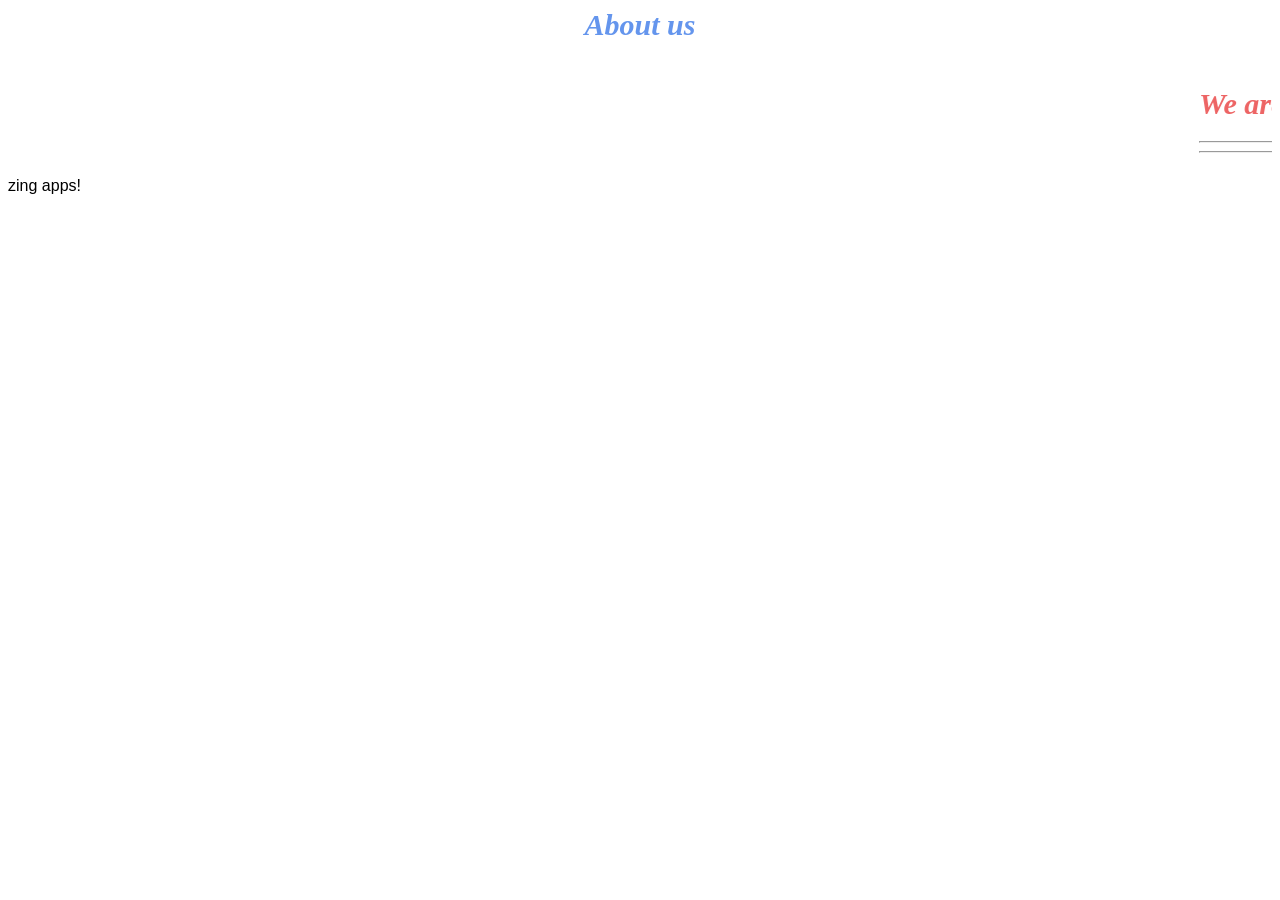
==== about.html @ ada09e6d "Add files via upload" ====
<!DOTYPE html>
<html>
      <head>
           <link rel="stylesheet" href="style.css">
      </head>
      <body>
        <h2>About us</h2>
        <marquee behavior="scroll" direction="left scrollamount="10">
    <p><i><h1>We are an App Development Company based in Durban South Africa</h1></i></p>
        <hr>
        <hr>
</marquee>

        
        <marquee behavior="scroll" direction="right">

        <p>We take pride in creating amazing apps!</p>
        </marquee>
        
      </body>
</html>
---- style.css ----
.gallery img{
    width: 100%;
}
h1{
    font-family: Impact, fantasy;
    text-align: left;
    font-size: 30px;
    color: rgb(237, 100, 100);
    font-style: italic;
}

.moving-text {
    display: inline-block;
    white-space: nowrap;
    overflow: hidden;
    animation: scroll-text 10s linear infinite;
}

@keyframes scroll-text {
    from {
        transform: translateX(100%);
    }
    to {
        transform: translateX(-100%);
    }
}

h2{
    font-family: Impact, fantasy;
    text-align: center;
    font-size: 30px;
    color: cornflowerblue;
    font-style: italic;
}

h4{
     font-family: Impact, fantasy;
    font-size: 20px;
    color: cornflowerblue;
    font-style: italic;
}

p{
    font-family: Helvetica, sans-serif;
}

#menu{
      width:100%;
      height:40px;
      background-color: cornflowerblue;
      padding-top: 12px;
}

#menu a{
      color:#ffffff;
      font-family: Helvetica, sans-serif;
      font-size: 18px;
      text-decoration:none;
      font-weight: 800;

      padding-left: 20px;
      padding-right: 20px;
}

#menu a:hover{
       color: #5077bd;
       }
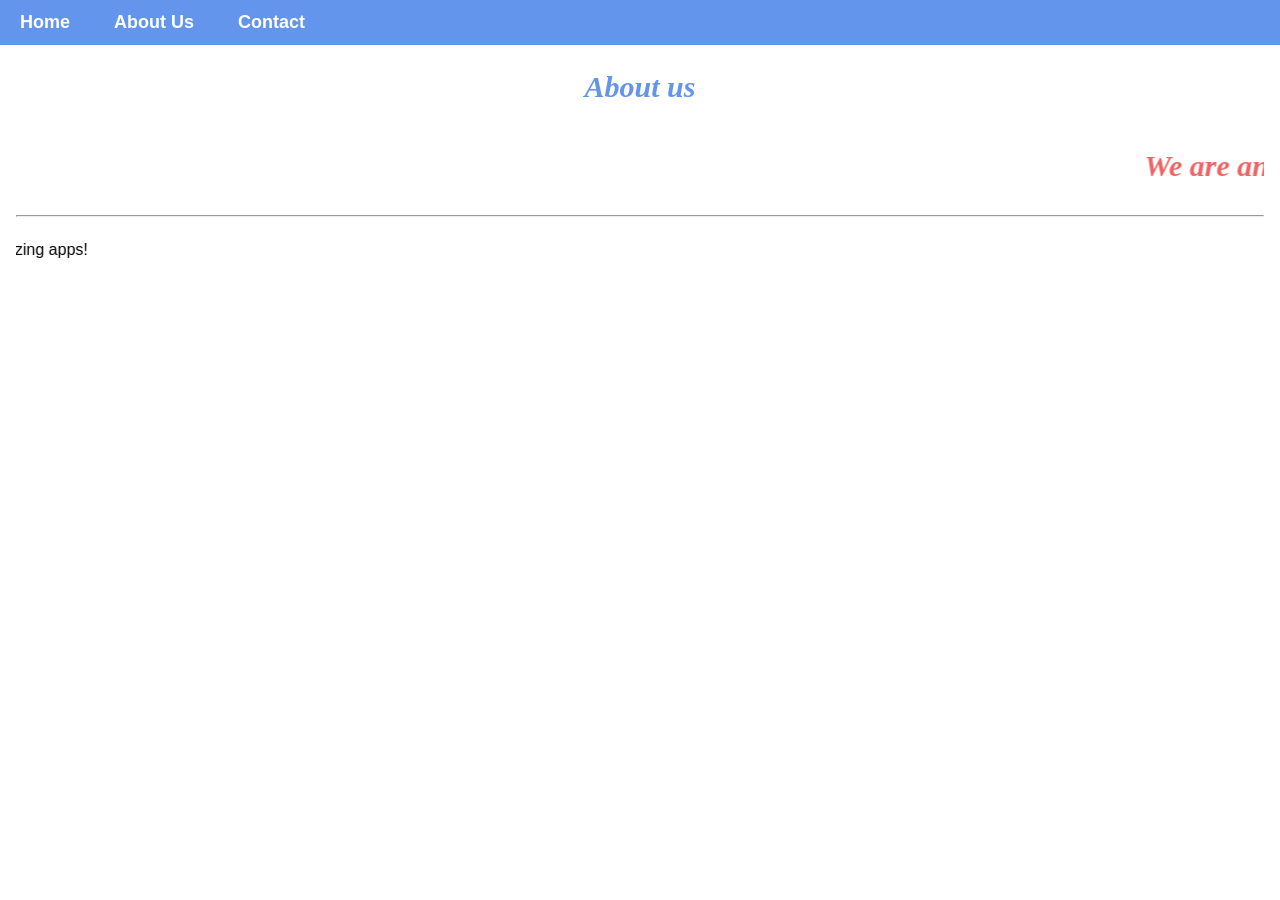
==== commit 7a601f78: "Add files via upload" ====
--- a/about.html
+++ b/about.html
@@ -1,21 +1,24 @@
-<!DOTYPE html>
-<html>
-      <head>
-           <link rel="stylesheet" href="style.css">
-      </head>
-      <body>
-        <h2>About us</h2>
-        <marquee behavior="scroll" direction="left scrollamount="10">
-    <p><i><h1>We are an App Development Company based in Durban South Africa</h1></i></p>
-        <hr>
-        <hr>
-</marquee>
-
-        
-        <marquee behavior="scroll" direction="right">
-
-        <p>We take pride in creating amazing apps!</p>
-        </marquee>
-        
-      </body>
-</html>+<!DOCTYPE html>
+<html lang="en">
+  <head>
+    <meta charset="UTF-8">
+    <meta name="viewport" content="width=device-width, initial-scale=1">
+    <title>About Us | CompuKids</title>
+    <link rel="stylesheet" href="style.css">
+  </head>
+  <body>
+    <div id="menu">
+      <a href="index.html">Home</a>
+      <a href="about.html">About Us</a>
+      <a href="contact.html">Contact</a>
+    </div>
+    <h2>About us</h2>
+    <marquee behavior="scroll" direction="left" scrollamount="10">
+      <h1><i>We are an App Development Company based in Durban South Africa</i></h1>
+    </marquee>
+    <hr>
+    <marquee behavior="scroll" direction="right">
+      <p>We take pride in creating amazing apps!</p>
+    </marquee>
+  </body>
+</html>
--- a/style.css
+++ b/style.css
@@ -1,67 +1,93 @@
-.gallery img{
-    width: 100%;
-}
-h1{
-    font-family: Impact, fantasy;
-    text-align: left;
-    font-size: 30px;
-    color: rgb(237, 100, 100);
-    font-style: italic;
-}
-
-.moving-text {
-    display: inline-block;
-    white-space: nowrap;
-    overflow: hidden;
-    animation: scroll-text 10s linear infinite;
-}
-
-@keyframes scroll-text {
-    from {
-        transform: translateX(100%);
-    }
-    to {
-        transform: translateX(-100%);
-    }
-}
-
-h2{
-    font-family: Impact, fantasy;
-    text-align: center;
-    font-size: 30px;
-    color: cornflowerblue;
-    font-style: italic;
-}
-
-h4{
-     font-family: Impact, fantasy;
-    font-size: 20px;
-    color: cornflowerblue;
-    font-style: italic;
-}
-
-p{
-    font-family: Helvetica, sans-serif;
-}
-
-#menu{
-      width:100%;
-      height:40px;
-      background-color: cornflowerblue;
-      padding-top: 12px;
-}
-
-#menu a{
-      color:#ffffff;
-      font-family: Helvetica, sans-serif;
-      font-size: 18px;
-      text-decoration:none;
-      font-weight: 800;
-
-      padding-left: 20px;
-      padding-right: 20px;
-}
-
-#menu a:hover{
-       color: #5077bd;
-       }
+body{
+    margin: 0;
+}
+
+body > *:not(#menu){
+    margin-left: 16px;
+    margin-right: 16px;
+}
+
+.gallery{
+    display: grid;
+    grid-template-columns: repeat(auto-fill, minmax(220px, 1fr));
+    gap: 12px;
+}
+
+.gallery.single{
+    grid-template-columns: 1fr;
+    max-width: 500px;
+}
+
+.gallery img{
+    width: 100%;
+    display: block;
+    min-height: 60px;
+    font-family: Helvetica, sans-serif;
+    color: cornflowerblue;
+}
+h1{
+    font-family: Impact, fantasy;
+    text-align: left;
+    font-size: 30px;
+    color: rgb(237, 100, 100);
+    font-style: italic;
+}
+
+.moving-text {
+    display: inline-block;
+    white-space: nowrap;
+    overflow: hidden;
+    animation: scroll-text 10s linear infinite;
+}
+
+@keyframes scroll-text {
+    from {
+        transform: translateX(100%);
+    }
+    to {
+        transform: translateX(-100%);
+    }
+}
+
+h2{
+    font-family: Impact, fantasy;
+    text-align: center;
+    font-size: 30px;
+    color: cornflowerblue;
+    font-style: italic;
+}
+
+h4{
+     font-family: Impact, fantasy;
+    font-size: 20px;
+    color: cornflowerblue;
+    font-style: italic;
+}
+
+p{
+    font-family: Helvetica, sans-serif;
+}
+
+#menu{
+      width:100%;
+      box-sizing: border-box;
+      min-height:40px;
+      padding-bottom: 12px;
+      background-color: cornflowerblue;
+      padding-top: 12px;
+}
+
+#menu a{
+      color:#ffffff;
+      font-family: Helvetica, sans-serif;
+      font-size: 18px;
+      text-decoration:none;
+      font-weight: 800;
+
+      padding-left: 20px;
+      padding-right: 20px;
+}
+
+#menu a:hover{
+       color: #5077bd;
+       }
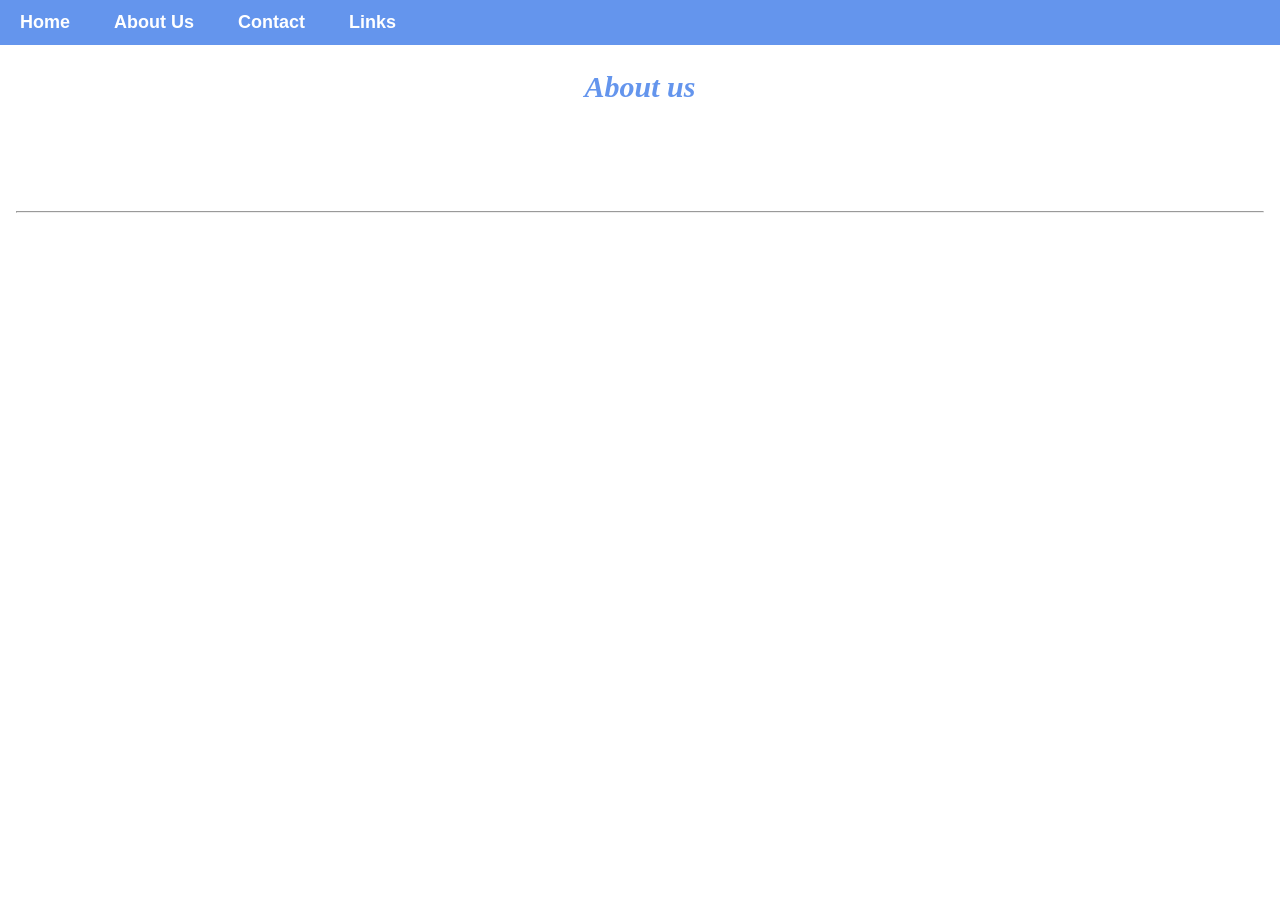
==== commit 56307807: "Fix site issues and add README with screenshots - Rename Avenger-4/5/6.html to lowercase so all hero" ====
--- a/about.html
+++ b/about.html
@@ -3,7 +3,8 @@
   <head>
     <meta charset="UTF-8">
     <meta name="viewport" content="width=device-width, initial-scale=1">
-    <title>About Us | CompuKids</title>
+    <meta name="description" content="CompuKids is an app development company based in Durban, South Africa. Meet the Avengers and find out about us.">
+    <title>About Us | UKHEZO-COMPUKIDS</title>
     <link rel="stylesheet" href="style.css">
   </head>
   <body>
@@ -11,14 +12,15 @@
       <a href="index.html">Home</a>
       <a href="about.html">About Us</a>
       <a href="contact.html">Contact</a>
+      <a href="links.html">Links</a>
     </div>
     <h2>About us</h2>
-    <marquee behavior="scroll" direction="left" scrollamount="10">
-      <h1><i>We are an App Development Company based in Durban South Africa</i></h1>
-    </marquee>
+    <div class="marquee">
+      <h1 class="moving-text"><i>We are an App Development Company based in Durban South Africa</i></h1>
+    </div>
     <hr>
-    <marquee behavior="scroll" direction="right">
-      <p>We take pride in creating amazing apps!</p>
-    </marquee>
+    <div class="marquee">
+      <p class="moving-text reverse">We take pride in creating amazing apps!</p>
+    </div>
   </body>
 </html>
--- a/style.css
+++ b/style.css
@@ -33,16 +33,24 @@
     font-style: italic;
 }
 
+.marquee {
+    overflow: hidden;
+}
+
 .moving-text {
     display: inline-block;
     white-space: nowrap;
-    overflow: hidden;
-    animation: scroll-text 10s linear infinite;
+    padding-left: 100%;
+    animation: scroll-text 12s linear infinite;
+}
+
+.moving-text.reverse {
+    animation-direction: reverse;
 }
 
 @keyframes scroll-text {
     from {
-        transform: translateX(100%);
+        transform: translateX(0);
     }
     to {
         transform: translateX(-100%);
@@ -89,5 +97,6 @@
 }
 
 #menu a:hover{
-       color: #5077bd;
+       color: #1d3c78;
+       text-decoration: underline;
        }
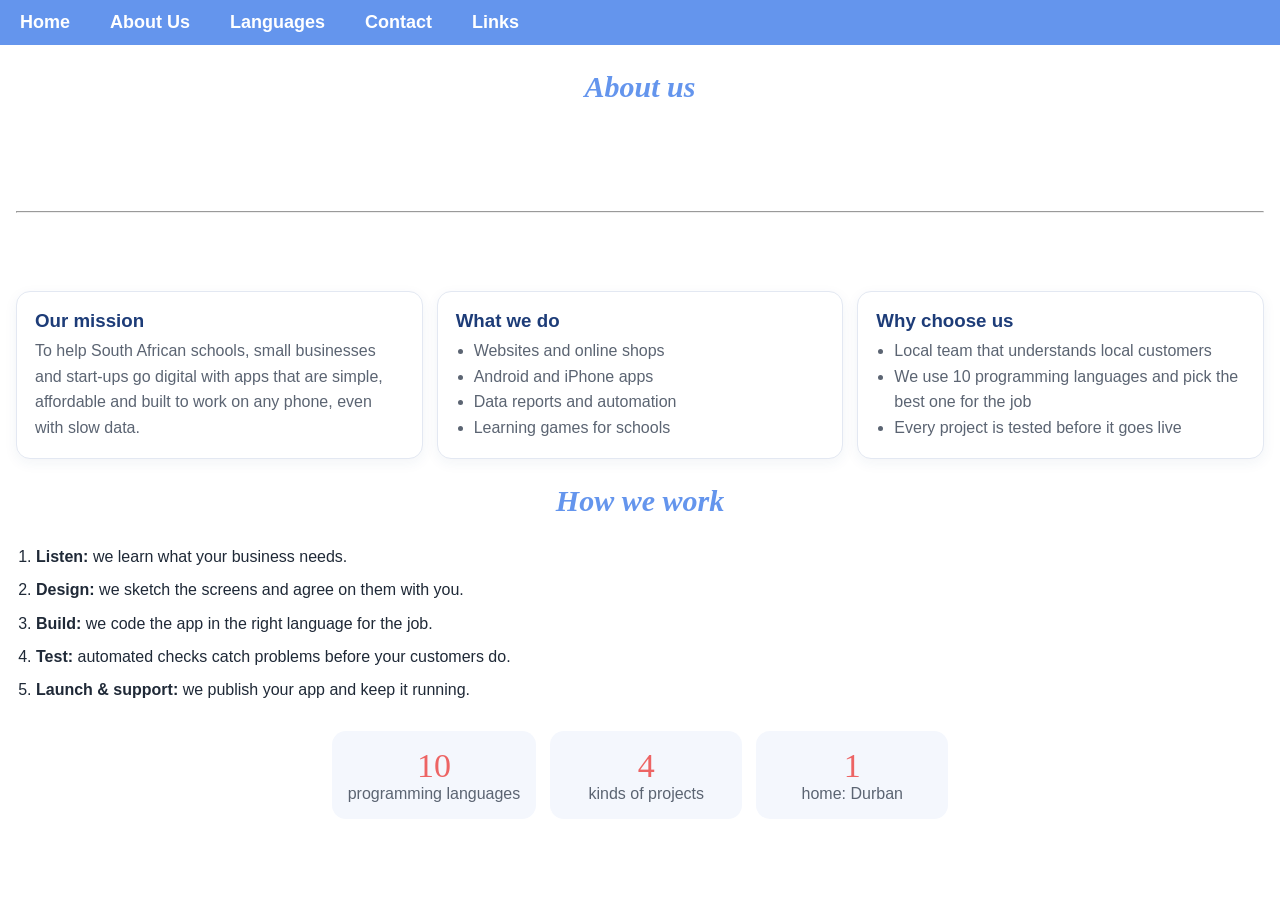
==== commit d4445624: "Add Programming Languages page and fill out home, about and links - languages.html: 10 languages wit" ====
--- a/about.html
+++ b/about.html
@@ -8,12 +8,13 @@
     <link rel="stylesheet" href="style.css">
   </head>
   <body>
-    <div id="menu">
+    <nav id="menu" aria-label="Main menu">
       <a href="index.html">Home</a>
       <a href="about.html">About Us</a>
+      <a href="languages.html">Languages</a>
       <a href="contact.html">Contact</a>
       <a href="links.html">Links</a>
-    </div>
+    </nav>
     <h2>About us</h2>
     <div class="marquee">
       <h1 class="moving-text"><i>We are an App Development Company based in Durban South Africa</i></h1>
@@ -22,5 +23,45 @@
     <div class="marquee">
       <p class="moving-text reverse">We take pride in creating amazing apps!</p>
     </div>
+
+    <div class="about-grid">
+      <section class="panel">
+        <h3>Our mission</h3>
+        <p>To help South African schools, small businesses and start-ups go digital with apps that are simple,
+          affordable and built to work on any phone, even with slow data.</p>
+      </section>
+      <section class="panel">
+        <h3>What we do</h3>
+        <ul>
+          <li>Websites and online shops</li>
+          <li>Android and iPhone apps</li>
+          <li>Data reports and automation</li>
+          <li>Learning games for schools</li>
+        </ul>
+      </section>
+      <section class="panel">
+        <h3>Why choose us</h3>
+        <ul>
+          <li>Local team that understands local customers</li>
+          <li>We use 10 programming languages and pick the best one for the job</li>
+          <li>Every project is tested before it goes live</li>
+        </ul>
+      </section>
+    </div>
+
+    <h2>How we work</h2>
+    <ol class="steps">
+      <li><b>Listen:</b> we learn what your business needs.</li>
+      <li><b>Design:</b> we sketch the screens and agree on them with you.</li>
+      <li><b>Build:</b> we code the app in the right language for the job.</li>
+      <li><b>Test:</b> automated checks catch problems before your customers do.</li>
+      <li><b>Launch &amp; support:</b> we publish your app and keep it running.</li>
+    </ol>
+
+    <div class="stats">
+      <div><span class="num">10</span><span>programming languages</span></div>
+      <div><span class="num">4</span><span>kinds of projects</span></div>
+      <div><span class="num">1</span><span>home: Durban</span></div>
+    </div>
   </body>
 </html>
--- a/style.css
+++ b/style.css
@@ -100,3 +100,373 @@
        color: #1d3c78;
        text-decoration: underline;
        }
+
+/* ---------- Shared content blocks ---------- */
+:root{
+    --blue: cornflowerblue;
+    --navy: #1d3c78;
+    --red: rgb(237, 100, 100);
+    --ink: #1f2937;
+    --muted: #5b6472;
+    --line: #e3e8f2;
+    --soft: #f4f7fd;
+}
+
+body{
+    color: var(--ink);
+}
+
+main, .intro, .lang-count{
+    font-family: Helvetica, sans-serif;
+}
+
+.intro{
+    max-width: 760px;
+    color: var(--muted);
+    line-height: 1.6;
+}
+
+h3{
+    font-family: Helvetica, sans-serif;
+    margin: 0 0 6px;
+    color: var(--navy);
+}
+
+ul, ol{
+    font-family: Helvetica, sans-serif;
+    line-height: 1.7;
+}
+
+#menu{
+    display: flex;
+    flex-wrap: wrap;
+    row-gap: 6px;
+}
+
+/* ---------- Home ---------- */
+.hero-banner{
+    margin: 20px 16px 8px;
+    padding: 28px 28px 22px;
+    border-radius: 18px;
+    background: linear-gradient(135deg, #eef3ff, #fff3f3);
+    border: 1px solid var(--line);
+}
+
+.hero-banner h1{
+    margin: 0 0 10px;
+    font-size: 36px;
+}
+
+.hero-banner p{
+    max-width: 680px;
+    line-height: 1.6;
+    color: var(--muted);
+}
+
+.clock{
+    font-size: 14px;
+    margin-bottom: 0;
+}
+
+.button{
+    display: inline-block;
+    padding: 11px 18px;
+    border-radius: 999px;
+    background: var(--blue);
+    color: #fff;
+    font-family: Helvetica, sans-serif;
+    font-weight: 700;
+    text-decoration: none;
+}
+
+.button:hover{
+    background: var(--navy);
+}
+
+.services{
+    display: grid;
+    grid-template-columns: repeat(auto-fit, minmax(210px, 1fr));
+    gap: 14px;
+}
+
+.service, .panel{
+    padding: 18px;
+    border: 1px solid var(--line);
+    border-radius: 14px;
+    background: #fff;
+    box-shadow: 0 4px 14px rgba(29, 60, 120, 0.06);
+}
+
+.service p{
+    margin: 4px 0;
+    color: var(--muted);
+    line-height: 1.5;
+}
+
+.service .stack{
+    margin-top: 10px;
+    font-size: 13px;
+    font-weight: 700;
+    color: var(--red);
+}
+
+.chips{
+    display: flex;
+    flex-wrap: wrap;
+    gap: 8px;
+}
+
+.chip{
+    padding: 8px 14px;
+    border-radius: 999px;
+    border: 1px solid var(--line);
+    background: var(--soft);
+    color: var(--navy);
+    font-family: Helvetica, sans-serif;
+    font-weight: 700;
+    font-size: 14px;
+    text-decoration: none;
+}
+
+.chip:hover{
+    background: var(--blue);
+    color: #fff;
+}
+
+.gallery{
+    margin-bottom: 32px;
+}
+
+/* ---------- About ---------- */
+.about-grid{
+    display: grid;
+    grid-template-columns: repeat(auto-fit, minmax(240px, 1fr));
+    gap: 14px;
+    margin-top: 20px;
+}
+
+.panel p, .panel ul{
+    color: var(--muted);
+    line-height: 1.6;
+    margin: 0;
+}
+
+.panel ul{
+    padding-left: 18px;
+}
+
+.steps{
+    max-width: 720px;
+    margin: 0 auto;
+    padding-left: 20px;
+}
+
+.steps li{
+    margin-bottom: 6px;
+}
+
+.stats{
+    display: flex;
+    flex-wrap: wrap;
+    justify-content: center;
+    gap: 14px;
+    margin: 28px 16px 40px;
+    font-family: Helvetica, sans-serif;
+}
+
+.stats div{
+    min-width: 160px;
+    padding: 16px;
+    text-align: center;
+    border-radius: 14px;
+    background: var(--soft);
+}
+
+.stats .num{
+    display: block;
+    font-family: Impact, fantasy;
+    font-size: 34px;
+    color: var(--red);
+}
+
+.stats span:last-child{
+    color: var(--muted);
+}
+
+/* ---------- Links ---------- */
+.link-list a{
+    color: var(--navy);
+}
+
+/* ---------- Languages ---------- */
+.filters{
+    display: flex;
+    flex-wrap: wrap;
+    gap: 8px;
+    margin: 16px 16px 6px;
+}
+
+.filter{
+    padding: 8px 16px;
+    border: 2px solid var(--blue);
+    border-radius: 999px;
+    background: #fff;
+    color: var(--navy);
+    font: 700 14px Helvetica, sans-serif;
+    cursor: pointer;
+}
+
+.filter:hover, .filter.active{
+    background: var(--blue);
+    color: #fff;
+}
+
+.lang-count{
+    font-size: 13px;
+    color: var(--muted);
+}
+
+.lang-grid{
+    display: grid;
+    grid-template-columns: repeat(auto-fill, minmax(290px, 1fr));
+    gap: 16px;
+    margin-bottom: 40px;
+}
+
+.lang-card{
+    display: flex;
+    flex-direction: column;
+    overflow: hidden;
+    border: 1px solid var(--line);
+    border-radius: 16px;
+    background: #fff;
+    box-shadow: 0 4px 14px rgba(29, 60, 120, 0.06);
+    font-family: Helvetica, sans-serif;
+    scroll-margin-top: 16px;
+}
+
+.lang-card[hidden]{
+    display: none;
+}
+
+.lang-card:target{
+    outline: 3px solid var(--red);
+}
+
+.lang-head{
+    display: flex;
+    align-items: center;
+    gap: 12px;
+    padding: 14px 16px;
+}
+
+.lang-head h3{
+    color: inherit;
+    margin: 0;
+}
+
+.lang-badge{
+    min-width: 44px;
+    height: 44px;
+    padding: 0 6px;
+    box-sizing: border-box;
+    display: grid;
+    place-items: center;
+    border-radius: 12px;
+    background: rgba(255, 255, 255, 0.22);
+    font-weight: 800;
+    font-size: 15px;
+}
+
+.lang-meta{
+    font-size: 12px;
+    opacity: 0.9;
+}
+
+.lang-body{
+    display: flex;
+    flex-direction: column;
+    gap: 2px;
+    padding: 14px 16px 16px;
+    flex: 1;
+}
+
+.lang-body p{
+    margin: 4px 0;
+    font-size: 14px;
+    line-height: 1.5;
+    color: var(--muted);
+}
+
+.lang-body b{
+    color: var(--ink);
+}
+
+.lang-tagline{
+    font-weight: 700;
+    color: var(--ink) !important;
+}
+
+.level{
+    display: inline-block;
+    padding: 1px 8px;
+    border-radius: 999px;
+    background: var(--soft);
+    color: var(--navy);
+    font-size: 12px;
+    font-weight: 700;
+}
+
+details{
+    margin-top: 8px;
+}
+
+summary{
+    cursor: pointer;
+    font-weight: 700;
+    color: var(--navy);
+    font-size: 14px;
+}
+
+summary .file{
+    font: 12px ui-monospace, Consolas, monospace;
+    color: var(--muted);
+    margin-left: 4px;
+}
+
+pre{
+    margin: 8px 0 0;
+    padding: 12px;
+    overflow-x: auto;
+    border-radius: 10px;
+    background: #1e2433;
+    color: #e6edf7;
+    font: 13px/1.5 ui-monospace, Consolas, "Courier New", monospace;
+}
+
+.learn{
+    margin-top: auto;
+    padding-top: 10px;
+    color: var(--red);
+    font-weight: 700;
+    font-size: 14px;
+    text-decoration: none;
+}
+
+.learn:hover{
+    text-decoration: underline;
+}
+
+@media (max-width: 520px){
+    #menu a{
+        padding-left: 12px;
+        padding-right: 12px;
+        font-size: 16px;
+    }
+    .hero-banner{
+        padding: 20px;
+    }
+    .hero-banner h1{
+        font-size: 28px;
+    }
+}
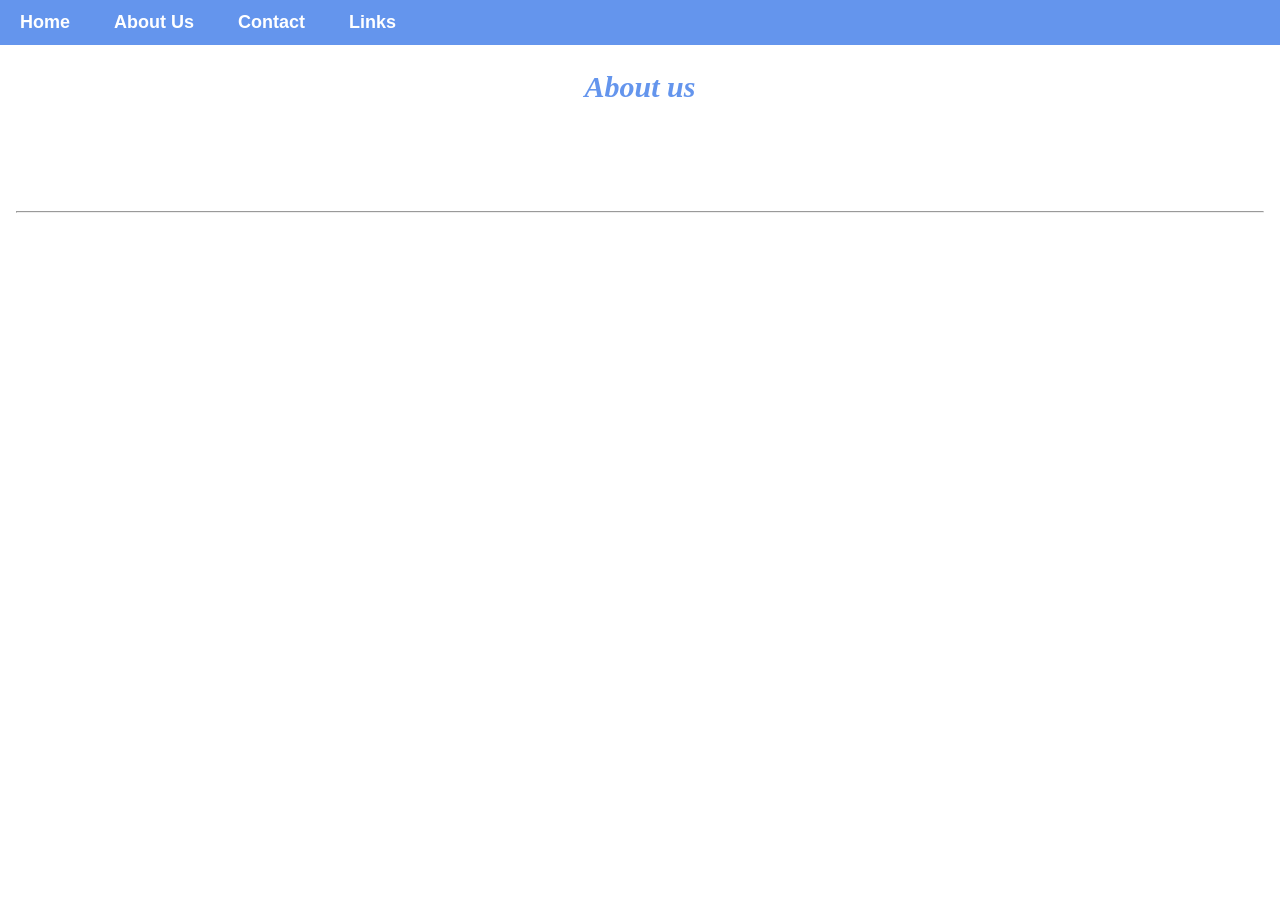
==== commit cc13a163: "Revert "Add Programming Languages page and fill out home, about and links" This reverts commit d4445" ====
--- a/about.html
+++ b/about.html
@@ -8,13 +8,12 @@
     <link rel="stylesheet" href="style.css">
   </head>
   <body>
-    <nav id="menu" aria-label="Main menu">
+    <div id="menu">
       <a href="index.html">Home</a>
       <a href="about.html">About Us</a>
-      <a href="languages.html">Languages</a>
       <a href="contact.html">Contact</a>
       <a href="links.html">Links</a>
-    </nav>
+    </div>
     <h2>About us</h2>
     <div class="marquee">
       <h1 class="moving-text"><i>We are an App Development Company based in Durban South Africa</i></h1>
@@ -23,45 +22,5 @@
     <div class="marquee">
       <p class="moving-text reverse">We take pride in creating amazing apps!</p>
     </div>
-
-    <div class="about-grid">
-      <section class="panel">
-        <h3>Our mission</h3>
-        <p>To help South African schools, small businesses and start-ups go digital with apps that are simple,
-          affordable and built to work on any phone, even with slow data.</p>
-      </section>
-      <section class="panel">
-        <h3>What we do</h3>
-        <ul>
-          <li>Websites and online shops</li>
-          <li>Android and iPhone apps</li>
-          <li>Data reports and automation</li>
-          <li>Learning games for schools</li>
-        </ul>
-      </section>
-      <section class="panel">
-        <h3>Why choose us</h3>
-        <ul>
-          <li>Local team that understands local customers</li>
-          <li>We use 10 programming languages and pick the best one for the job</li>
-          <li>Every project is tested before it goes live</li>
-        </ul>
-      </section>
-    </div>
-
-    <h2>How we work</h2>
-    <ol class="steps">
-      <li><b>Listen:</b> we learn what your business needs.</li>
-      <li><b>Design:</b> we sketch the screens and agree on them with you.</li>
-      <li><b>Build:</b> we code the app in the right language for the job.</li>
-      <li><b>Test:</b> automated checks catch problems before your customers do.</li>
-      <li><b>Launch &amp; support:</b> we publish your app and keep it running.</li>
-    </ol>
-
-    <div class="stats">
-      <div><span class="num">10</span><span>programming languages</span></div>
-      <div><span class="num">4</span><span>kinds of projects</span></div>
-      <div><span class="num">1</span><span>home: Durban</span></div>
-    </div>
   </body>
 </html>
--- a/style.css
+++ b/style.css
@@ -100,373 +100,3 @@
        color: #1d3c78;
        text-decoration: underline;
        }
-
-/* ---------- Shared content blocks ---------- */
-:root{
-    --blue: cornflowerblue;
-    --navy: #1d3c78;
-    --red: rgb(237, 100, 100);
-    --ink: #1f2937;
-    --muted: #5b6472;
-    --line: #e3e8f2;
-    --soft: #f4f7fd;
-}
-
-body{
-    color: var(--ink);
-}
-
-main, .intro, .lang-count{
-    font-family: Helvetica, sans-serif;
-}
-
-.intro{
-    max-width: 760px;
-    color: var(--muted);
-    line-height: 1.6;
-}
-
-h3{
-    font-family: Helvetica, sans-serif;
-    margin: 0 0 6px;
-    color: var(--navy);
-}
-
-ul, ol{
-    font-family: Helvetica, sans-serif;
-    line-height: 1.7;
-}
-
-#menu{
-    display: flex;
-    flex-wrap: wrap;
-    row-gap: 6px;
-}
-
-/* ---------- Home ---------- */
-.hero-banner{
-    margin: 20px 16px 8px;
-    padding: 28px 28px 22px;
-    border-radius: 18px;
-    background: linear-gradient(135deg, #eef3ff, #fff3f3);
-    border: 1px solid var(--line);
-}
-
-.hero-banner h1{
-    margin: 0 0 10px;
-    font-size: 36px;
-}
-
-.hero-banner p{
-    max-width: 680px;
-    line-height: 1.6;
-    color: var(--muted);
-}
-
-.clock{
-    font-size: 14px;
-    margin-bottom: 0;
-}
-
-.button{
-    display: inline-block;
-    padding: 11px 18px;
-    border-radius: 999px;
-    background: var(--blue);
-    color: #fff;
-    font-family: Helvetica, sans-serif;
-    font-weight: 700;
-    text-decoration: none;
-}
-
-.button:hover{
-    background: var(--navy);
-}
-
-.services{
-    display: grid;
-    grid-template-columns: repeat(auto-fit, minmax(210px, 1fr));
-    gap: 14px;
-}
-
-.service, .panel{
-    padding: 18px;
-    border: 1px solid var(--line);
-    border-radius: 14px;
-    background: #fff;
-    box-shadow: 0 4px 14px rgba(29, 60, 120, 0.06);
-}
-
-.service p{
-    margin: 4px 0;
-    color: var(--muted);
-    line-height: 1.5;
-}
-
-.service .stack{
-    margin-top: 10px;
-    font-size: 13px;
-    font-weight: 700;
-    color: var(--red);
-}
-
-.chips{
-    display: flex;
-    flex-wrap: wrap;
-    gap: 8px;
-}
-
-.chip{
-    padding: 8px 14px;
-    border-radius: 999px;
-    border: 1px solid var(--line);
-    background: var(--soft);
-    color: var(--navy);
-    font-family: Helvetica, sans-serif;
-    font-weight: 700;
-    font-size: 14px;
-    text-decoration: none;
-}
-
-.chip:hover{
-    background: var(--blue);
-    color: #fff;
-}
-
-.gallery{
-    margin-bottom: 32px;
-}
-
-/* ---------- About ---------- */
-.about-grid{
-    display: grid;
-    grid-template-columns: repeat(auto-fit, minmax(240px, 1fr));
-    gap: 14px;
-    margin-top: 20px;
-}
-
-.panel p, .panel ul{
-    color: var(--muted);
-    line-height: 1.6;
-    margin: 0;
-}
-
-.panel ul{
-    padding-left: 18px;
-}
-
-.steps{
-    max-width: 720px;
-    margin: 0 auto;
-    padding-left: 20px;
-}
-
-.steps li{
-    margin-bottom: 6px;
-}
-
-.stats{
-    display: flex;
-    flex-wrap: wrap;
-    justify-content: center;
-    gap: 14px;
-    margin: 28px 16px 40px;
-    font-family: Helvetica, sans-serif;
-}
-
-.stats div{
-    min-width: 160px;
-    padding: 16px;
-    text-align: center;
-    border-radius: 14px;
-    background: var(--soft);
-}
-
-.stats .num{
-    display: block;
-    font-family: Impact, fantasy;
-    font-size: 34px;
-    color: var(--red);
-}
-
-.stats span:last-child{
-    color: var(--muted);
-}
-
-/* ---------- Links ---------- */
-.link-list a{
-    color: var(--navy);
-}
-
-/* ---------- Languages ---------- */
-.filters{
-    display: flex;
-    flex-wrap: wrap;
-    gap: 8px;
-    margin: 16px 16px 6px;
-}
-
-.filter{
-    padding: 8px 16px;
-    border: 2px solid var(--blue);
-    border-radius: 999px;
-    background: #fff;
-    color: var(--navy);
-    font: 700 14px Helvetica, sans-serif;
-    cursor: pointer;
-}
-
-.filter:hover, .filter.active{
-    background: var(--blue);
-    color: #fff;
-}
-
-.lang-count{
-    font-size: 13px;
-    color: var(--muted);
-}
-
-.lang-grid{
-    display: grid;
-    grid-template-columns: repeat(auto-fill, minmax(290px, 1fr));
-    gap: 16px;
-    margin-bottom: 40px;
-}
-
-.lang-card{
-    display: flex;
-    flex-direction: column;
-    overflow: hidden;
-    border: 1px solid var(--line);
-    border-radius: 16px;
-    background: #fff;
-    box-shadow: 0 4px 14px rgba(29, 60, 120, 0.06);
-    font-family: Helvetica, sans-serif;
-    scroll-margin-top: 16px;
-}
-
-.lang-card[hidden]{
-    display: none;
-}
-
-.lang-card:target{
-    outline: 3px solid var(--red);
-}
-
-.lang-head{
-    display: flex;
-    align-items: center;
-    gap: 12px;
-    padding: 14px 16px;
-}
-
-.lang-head h3{
-    color: inherit;
-    margin: 0;
-}
-
-.lang-badge{
-    min-width: 44px;
-    height: 44px;
-    padding: 0 6px;
-    box-sizing: border-box;
-    display: grid;
-    place-items: center;
-    border-radius: 12px;
-    background: rgba(255, 255, 255, 0.22);
-    font-weight: 800;
-    font-size: 15px;
-}
-
-.lang-meta{
-    font-size: 12px;
-    opacity: 0.9;
-}
-
-.lang-body{
-    display: flex;
-    flex-direction: column;
-    gap: 2px;
-    padding: 14px 16px 16px;
-    flex: 1;
-}
-
-.lang-body p{
-    margin: 4px 0;
-    font-size: 14px;
-    line-height: 1.5;
-    color: var(--muted);
-}
-
-.lang-body b{
-    color: var(--ink);
-}
-
-.lang-tagline{
-    font-weight: 700;
-    color: var(--ink) !important;
-}
-
-.level{
-    display: inline-block;
-    padding: 1px 8px;
-    border-radius: 999px;
-    background: var(--soft);
-    color: var(--navy);
-    font-size: 12px;
-    font-weight: 700;
-}
-
-details{
-    margin-top: 8px;
-}
-
-summary{
-    cursor: pointer;
-    font-weight: 700;
-    color: var(--navy);
-    font-size: 14px;
-}
-
-summary .file{
-    font: 12px ui-monospace, Consolas, monospace;
-    color: var(--muted);
-    margin-left: 4px;
-}
-
-pre{
-    margin: 8px 0 0;
-    padding: 12px;
-    overflow-x: auto;
-    border-radius: 10px;
-    background: #1e2433;
-    color: #e6edf7;
-    font: 13px/1.5 ui-monospace, Consolas, "Courier New", monospace;
-}
-
-.learn{
-    margin-top: auto;
-    padding-top: 10px;
-    color: var(--red);
-    font-weight: 700;
-    font-size: 14px;
-    text-decoration: none;
-}
-
-.learn:hover{
-    text-decoration: underline;
-}
-
-@media (max-width: 520px){
-    #menu a{
-        padding-left: 12px;
-        padding-right: 12px;
-        font-size: 16px;
-    }
-    .hero-banner{
-        padding: 20px;
-    }
-    .hero-banner h1{
-        font-size: 28px;
-    }
-}
